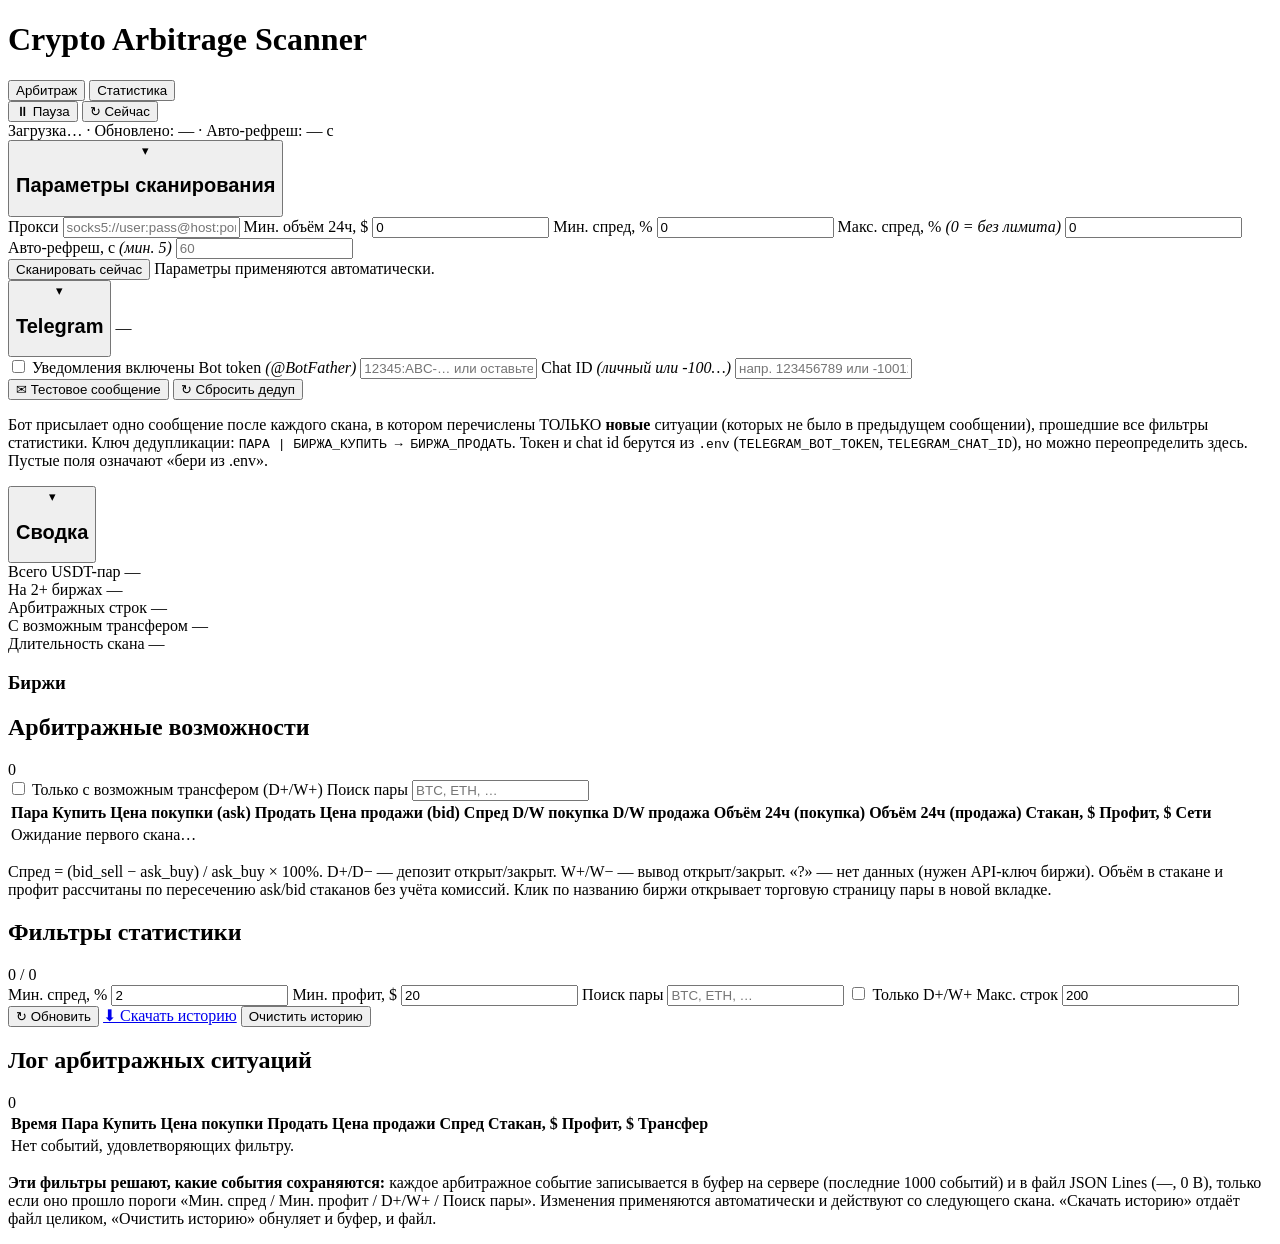
==== app/static/index.html @ bbcced0d "Revert "Telegram: route requests through proxy (TELEGRAM_PROXY / SCANNER_PROXY fallback)" This rever" ====
<!doctype html>
<html lang="ru">
  <head>
    <meta charset="utf-8" />
    <meta name="viewport" content="width=device-width, initial-scale=1" />
    <title>Crypto Arbitrage Scanner</title>
    <link rel="stylesheet" href="/static/styles.css" />
  </head>
  <body>
    <header class="topbar">
      <div class="brand">
        <span class="logo-dot"></span>
        <h1>Crypto Arbitrage Scanner</h1>
      </div>
      <nav class="tabs" role="tablist">
        <button class="tab tab--active" data-tab="arbitrage" role="tab">Арбитраж</button>
        <button class="tab" data-tab="stats" role="tab">Статистика</button>
      </nav>
      <div class="topbar-controls">
        <button id="btn-pause" class="btn-pause" type="button" title="Поставить фоновый цикл на паузу">⏸ Пауза</button>
        <button id="btn-scan-now" class="btn-secondary" type="button" title="Запустить скан сейчас с текущими параметрами">↻ Сейчас</button>
      </div>
      <div class="status">
        <span id="state-indicator" class="indicator indicator--idle"></span>
        <span id="state-label">Загрузка…</span>
        <span class="separator">·</span>
        <span>Обновлено: <span id="last-update">—</span></span>
        <span class="separator">·</span>
        <span>Авто-рефреш: <span id="refresh-interval">—</span> c</span>
      </div>
    </header>

    <main>
      <section id="view-arbitrage" class="view view--active">
        <section class="card controls-card collapsible" data-collapse-key="controls">
          <header>
            <button type="button" class="collapse-toggle" aria-expanded="true">
              <span class="collapse-arrow">▾</span>
              <h2>Параметры сканирования</h2>
            </button>
          </header>
          <div class="collapsible-body">
            <form id="controls" class="controls">
              <label>
                <span>Прокси</span>
                <input type="text" id="input-proxy" placeholder="socks5://user:pass@host:port (опционально)" />
              </label>
              <label>
                <span>Мин. объём 24ч, $</span>
                <input type="number" id="input-min-volume" min="0" step="1000" value="0" placeholder="0" />
              </label>
              <label>
                <span>Мин. спред, %</span>
                <input type="number" id="input-min-spread" min="0" step="0.1" value="0" placeholder="0" />
              </label>
              <label>
                <span>Макс. спред, % <em title="0 = без верхней границы">(0 = без лимита)</em></span>
                <input type="number" id="input-max-spread" min="0" step="0.1" value="0" placeholder="0" />
              </label>
              <label>
                <span>Авто-рефреш, c <em title="Период фонового цикла, минимум 5 c">(мин. 5)</em></span>
                <input type="number" id="input-refresh-interval" min="5" step="5" placeholder="60" />
              </label>
              <div class="actions">
                <button type="submit" id="btn-apply-params" title="Применить параметры и сразу запустить скан (параметры также применяются автоматически при изменении)">Сканировать сейчас</button>
                <span id="form-hint" class="hint">Параметры применяются автоматически.</span>
              </div>
            </form>
          </div>
        </section>

        <section class="card telegram-card collapsible" data-collapse-key="telegram">
          <header>
            <button type="button" class="collapse-toggle" aria-expanded="true">
              <span class="collapse-arrow">▾</span>
              <h2>Telegram</h2>
            </button>
            <span id="telegram-status-badge" class="badge">—</span>
          </header>
          <div class="collapsible-body">
            <div class="controls">
              <label class="checkbox">
                <input type="checkbox" id="telegram-enabled" />
                Уведомления включены
              </label>
              <label>
                <span>Bot token <em title="@BotFather → токен вида 12345:ABC-…">(@BotFather)</em></span>
                <input type="text" id="telegram-bot-token" placeholder="12345:ABC-… или оставьте пустым, чтобы использовать .env" autocomplete="off" />
              </label>
              <label>
                <span>Chat ID <em title="id чата, группы или канала (может быть отрицательным)">(личный или -100…)</em></span>
                <input type="text" id="telegram-chat-id" placeholder="напр. 123456789 или -1001234567890" autocomplete="off" />
              </label>
              <div class="actions">
                <button type="button" id="btn-telegram-test" class="btn-secondary" title="Отправить пробное сообщение">✉ Тестовое сообщение</button>
                <button type="button" id="btn-telegram-reset" class="btn-secondary" title="Сбросить память дедупликации (все следующие события будут считаться новыми)">↻ Сбросить дедуп</button>
                <span id="telegram-hint" class="hint"></span>
              </div>
            </div>
            <p class="footer-note">
              Бот присылает одно сообщение после каждого скана, в котором перечислены
              ТОЛЬКО <strong>новые</strong> ситуации (которых не было в предыдущем сообщении),
              прошедшие все фильтры статистики.
              Ключ дедупликации: <code>ПАРА | БИРЖА_КУПИТЬ → БИРЖА_ПРОДАТЬ</code>.
              Токен и chat id берутся из <code>.env</code> (<code>TELEGRAM_BOT_TOKEN</code>, <code>TELEGRAM_CHAT_ID</code>),
              но можно переопределить здесь. Пустые поля означают «бери из .env».
            </p>
          </div>
        </section>

        <section class="card summary-card collapsible" data-collapse-key="summary">
          <header>
            <button type="button" class="collapse-toggle" aria-expanded="true">
              <span class="collapse-arrow">▾</span>
              <h2>Сводка</h2>
            </button>
          </header>
          <div class="collapsible-body">
            <div class="summary">
              <div class="metric">
                <span class="label">Всего USDT-пар</span>
                <span class="value" id="metric-total">—</span>
              </div>
              <div class="metric">
                <span class="label">На 2+ биржах</span>
                <span class="value" id="metric-multi">—</span>
              </div>
              <div class="metric">
                <span class="label">Арбитражных строк</span>
                <span class="value" id="metric-rows">—</span>
              </div>
              <div class="metric">
                <span class="label">С возможным трансфером</span>
                <span class="value" id="metric-transfer">—</span>
              </div>
              <div class="metric">
                <span class="label">Длительность скана</span>
                <span class="value" id="metric-duration">—</span>
              </div>
            </div>
            <div class="exchanges">
              <h3>Биржи</h3>
              <div id="exchanges-grid" class="exchanges-grid"></div>
            </div>
          </div>
        </section>

        <section class="card arb-card">
          <header>
            <h2>Арбитражные возможности</h2>
            <span id="arb-count" class="badge">0</span>
          </header>

          <div class="filters">
            <label class="checkbox">
              <input type="checkbox" id="filter-transfer" />
              Только с возможным трансфером (D+/W+)
            </label>
            <label>
              <span>Поиск пары</span>
              <input type="text" id="filter-pair" placeholder="BTC, ETH, …" />
            </label>
          </div>

          <div class="table-wrap">
            <table class="arb">
              <thead>
                <tr>
                  <th data-sort="pair">Пара</th>
                  <th data-sort="buy_exchange">Купить</th>
                  <th class="num" data-sort="buy_price">Цена покупки (ask)</th>
                  <th data-sort="sell_exchange">Продать</th>
                  <th class="num" data-sort="sell_price">Цена продажи (bid)</th>
                  <th class="num" data-sort="spread">Спред</th>
                  <th>D/W покупка</th>
                  <th>D/W продажа</th>
                  <th class="num" data-sort="buy_volume">Объём 24ч (покупка)</th>
                  <th class="num" data-sort="sell_volume">Объём 24ч (продажа)</th>
                  <th class="num" data-sort="ob_volume">Стакан, $</th>
                  <th class="num" data-sort="ob_profit">Профит, $</th>
                  <th>Сети</th>
                </tr>
              </thead>
              <tbody id="arb-body">
                <tr>
                  <td colspan="13" class="empty">Ожидание первого скана…</td>
                </tr>
              </tbody>
            </table>
          </div>

          <p class="footer-note">
            Спред = (bid_sell − ask_buy) / ask_buy × 100%. D+/D− — депозит открыт/закрыт.
            W+/W− — вывод открыт/закрыт. «?» — нет данных (нужен API-ключ биржи).
            Объём в стакане и профит рассчитаны по пересечению ask/bid стаканов без учёта комиссий.
            Клик по названию биржи открывает торговую страницу пары в новой вкладке.
          </p>
        </section>
      </section>

      <section id="view-stats" class="view">
        <section class="card stats-controls">
          <header>
            <h2>Фильтры статистики</h2>
            <span class="badge" id="stats-history-size">0 / 0</span>
          </header>
          <div class="stats-form">
            <label>
              <span>Мин. спред, %</span>
              <input type="number" id="stats-min-spread" min="0" step="0.1" value="2" />
            </label>
            <label>
              <span>Мин. профит, $</span>
              <input type="number" id="stats-min-profit" min="0" step="1" value="20" />
            </label>
            <label>
              <span>Поиск пары</span>
              <input type="text" id="stats-pair" placeholder="BTC, ETH, …" />
            </label>
            <label class="checkbox">
              <input type="checkbox" id="stats-transfer" />
              Только D+/W+
            </label>
            <label>
              <span>Макс. строк</span>
              <input type="number" id="stats-limit" min="10" step="10" value="200" />
            </label>
            <div class="stats-actions">
              <button type="button" id="btn-stats-refresh" class="btn-secondary">↻ Обновить</button>
              <a id="btn-stats-download" class="btn-secondary" href="/api/history/download" download="scanner_history.jsonl" title="Скачать полный JSONL-файл истории">⬇ Скачать историю</a>
              <button type="button" id="btn-stats-clear" class="btn-danger">Очистить историю</button>
              <span class="hint" id="stats-hint"></span>
            </div>
          </div>
        </section>

        <section class="card stats-card">
          <header>
            <h2>Лог арбитражных ситуаций</h2>
            <span id="stats-count" class="badge">0</span>
          </header>
          <div class="table-wrap">
            <table class="arb stats-table">
              <thead>
                <tr>
                  <th data-sort="timestamp">Время</th>
                  <th data-sort="pair">Пара</th>
                  <th data-sort="buy_exchange">Купить</th>
                  <th class="num" data-sort="buy_price">Цена покупки</th>
                  <th data-sort="sell_exchange">Продать</th>
                  <th class="num" data-sort="sell_price">Цена продажи</th>
                  <th class="num" data-sort="spread">Спред</th>
                  <th class="num" data-sort="ob_volume">Стакан, $</th>
                  <th class="num" data-sort="ob_profit">Профит, $</th>
                  <th>Трансфер</th>
                </tr>
              </thead>
              <tbody id="stats-body">
                <tr>
                  <td colspan="10" class="empty">Нет событий, удовлетворяющих фильтру.</td>
                </tr>
              </tbody>
            </table>
          </div>
          <p class="footer-note">
            <strong>Эти фильтры решают, какие события сохраняются:</strong>
            каждое арбитражное событие записывается в буфер на сервере
            (последние <span id="stats-buffer-info">1000</span> событий)
            и в файл JSON Lines (<span id="stats-history-file">—</span>,
            <span id="stats-history-file-size">0 B</span>),
            только если оно прошло пороги «Мин. спред / Мин. профит / D+/W+ / Поиск пары».
            Изменения применяются автоматически и действуют со следующего скана.
            «Скачать историю» отдаёт файл целиком, «Очистить историю» обнуляет и буфер, и файл.
          </p>
        </section>
      </section>
    </main>

    <script src="/static/app.js"></script>
  </body>
</html>
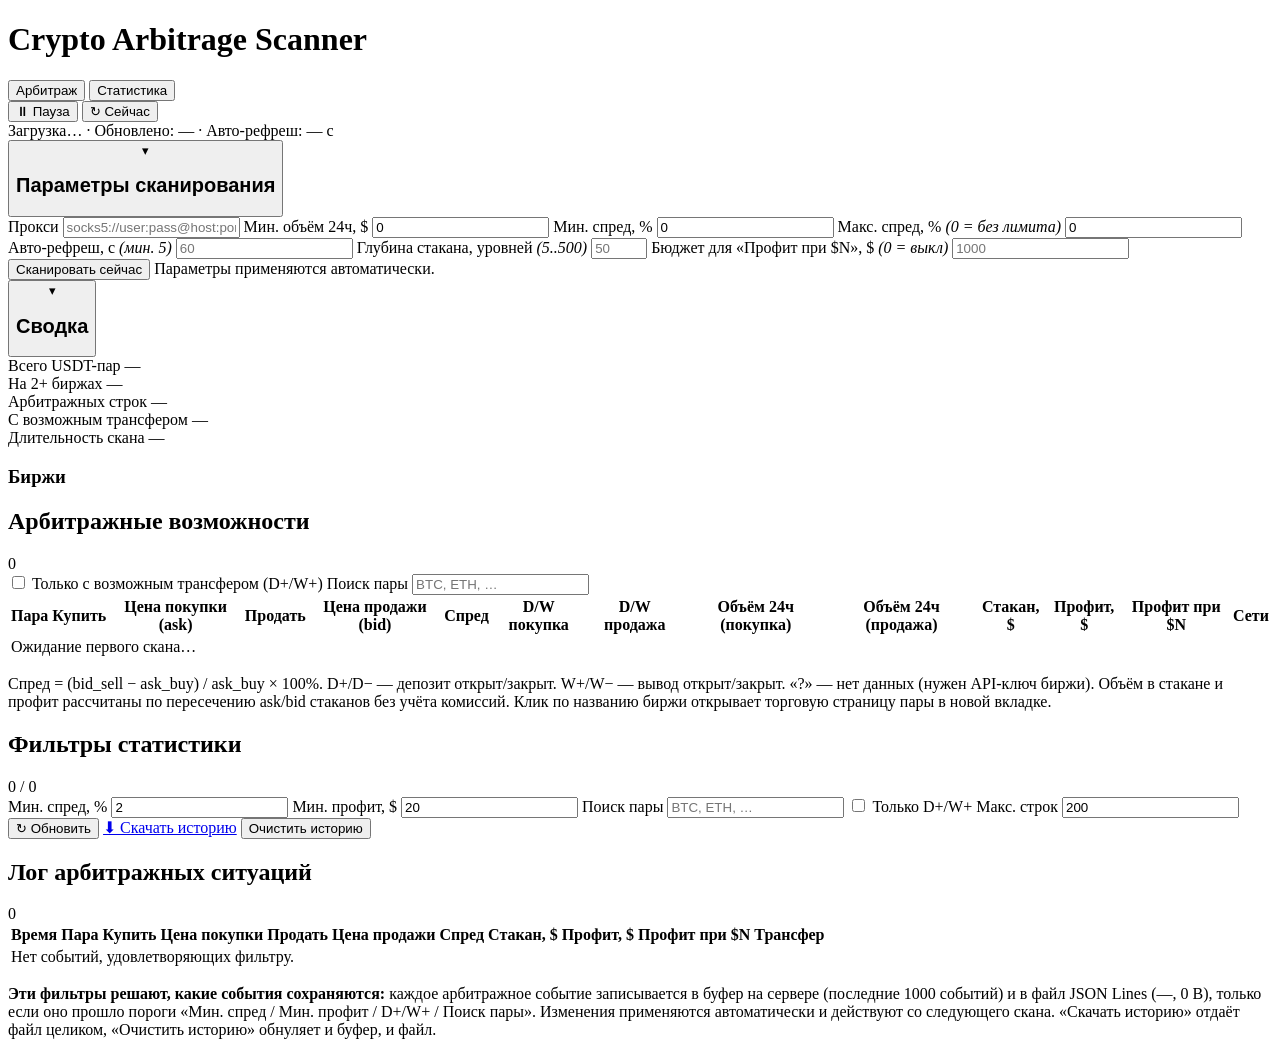
==== commit 411000b4: "Orderbook: configurable depth + 'Profit at $N' column Two related additions:  1. Orderbook depth is " ====
--- a/app/static/index.html
+++ b/app/static/index.html
@@ -61,50 +61,19 @@
                 <span>Авто-рефреш, c <em title="Период фонового цикла, минимум 5 c">(мин. 5)</em></span>
                 <input type="number" id="input-refresh-interval" min="5" step="5" placeholder="60" />
               </label>
+              <label>
+                <span>Глубина стакана, уровней <em title="Сколько уровней стакана запрашивать у бирж (5..500). Чем больше — тем точнее «Стакан, $» и «Профит, $».">(5..500)</em></span>
+                <input type="number" id="input-orderbook-limit" min="5" max="500" step="10" placeholder="50" />
+              </label>
+              <label>
+                <span>Бюджет для «Профит при $N», $ <em title="USDT, которые бот «потратит» на покупке по стакану — этим бюджетом считается отдельная колонка «Профит при $N». 0 — выключить колонку.">(0 = выкл)</em></span>
+                <input type="number" id="input-orderbook-budget" min="0" step="100" placeholder="1000" />
+              </label>
               <div class="actions">
                 <button type="submit" id="btn-apply-params" title="Применить параметры и сразу запустить скан (параметры также применяются автоматически при изменении)">Сканировать сейчас</button>
                 <span id="form-hint" class="hint">Параметры применяются автоматически.</span>
               </div>
             </form>
-          </div>
-        </section>
-
-        <section class="card telegram-card collapsible" data-collapse-key="telegram">
-          <header>
-            <button type="button" class="collapse-toggle" aria-expanded="true">
-              <span class="collapse-arrow">▾</span>
-              <h2>Telegram</h2>
-            </button>
-            <span id="telegram-status-badge" class="badge">—</span>
-          </header>
-          <div class="collapsible-body">
-            <div class="controls">
-              <label class="checkbox">
-                <input type="checkbox" id="telegram-enabled" />
-                Уведомления включены
-              </label>
-              <label>
-                <span>Bot token <em title="@BotFather → токен вида 12345:ABC-…">(@BotFather)</em></span>
-                <input type="text" id="telegram-bot-token" placeholder="12345:ABC-… или оставьте пустым, чтобы использовать .env" autocomplete="off" />
-              </label>
-              <label>
-                <span>Chat ID <em title="id чата, группы или канала (может быть отрицательным)">(личный или -100…)</em></span>
-                <input type="text" id="telegram-chat-id" placeholder="напр. 123456789 или -1001234567890" autocomplete="off" />
-              </label>
-              <div class="actions">
-                <button type="button" id="btn-telegram-test" class="btn-secondary" title="Отправить пробное сообщение">✉ Тестовое сообщение</button>
-                <button type="button" id="btn-telegram-reset" class="btn-secondary" title="Сбросить память дедупликации (все следующие события будут считаться новыми)">↻ Сбросить дедуп</button>
-                <span id="telegram-hint" class="hint"></span>
-              </div>
-            </div>
-            <p class="footer-note">
-              Бот присылает одно сообщение после каждого скана, в котором перечислены
-              ТОЛЬКО <strong>новые</strong> ситуации (которых не было в предыдущем сообщении),
-              прошедшие все фильтры статистики.
-              Ключ дедупликации: <code>ПАРА | БИРЖА_КУПИТЬ → БИРЖА_ПРОДАТЬ</code>.
-              Токен и chat id берутся из <code>.env</code> (<code>TELEGRAM_BOT_TOKEN</code>, <code>TELEGRAM_CHAT_ID</code>),
-              но можно переопределить здесь. Пустые поля означают «бери из .env».
-            </p>
           </div>
         </section>
 
@@ -178,6 +147,7 @@
                   <th class="num" data-sort="sell_volume">Объём 24ч (продажа)</th>
                   <th class="num" data-sort="ob_volume">Стакан, $</th>
                   <th class="num" data-sort="ob_profit">Профит, $</th>
+                  <th class="num" data-sort="ob_profit_budget" id="th-arb-profit-budget">Профит при $N</th>
                   <th>Сети</th>
                 </tr>
               </thead>
@@ -252,6 +222,7 @@
                   <th class="num" data-sort="spread">Спред</th>
                   <th class="num" data-sort="ob_volume">Стакан, $</th>
                   <th class="num" data-sort="ob_profit">Профит, $</th>
+                  <th class="num" data-sort="ob_profit_budget" id="th-stats-profit-budget">Профит при $N</th>
                   <th>Трансфер</th>
                 </tr>
               </thead>
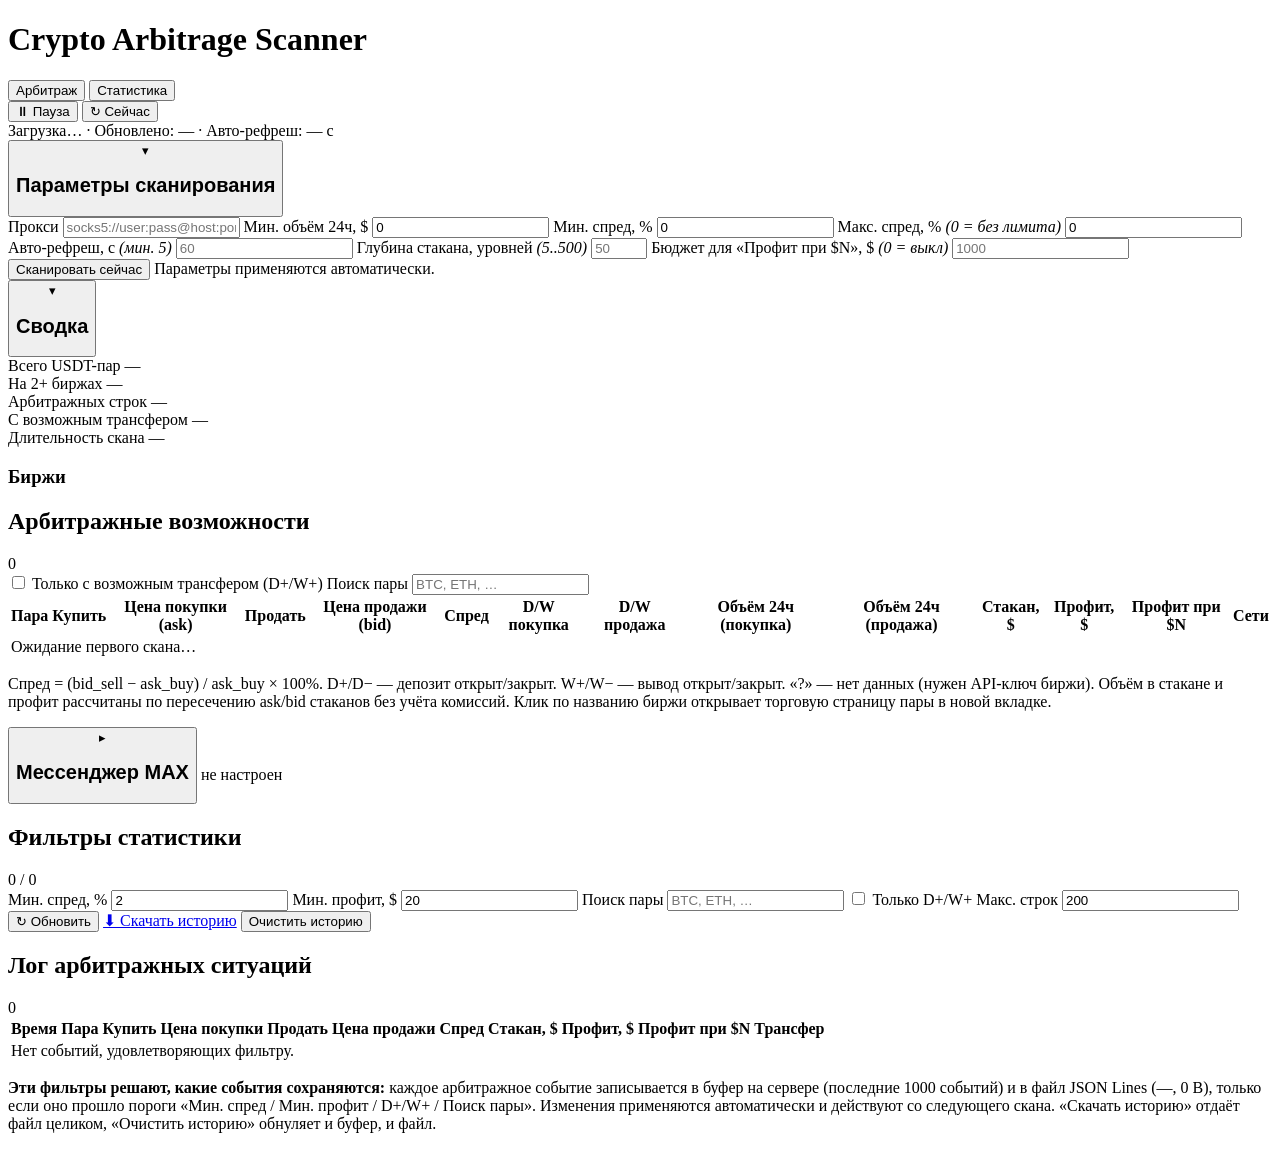
==== commit b85ba497: "MAX messenger: notifications for new arbitrage situations Mirror of the (now-reverted) Telegram noti" ====
--- a/app/static/index.html
+++ b/app/static/index.html
@@ -166,6 +166,53 @@
             Клик по названию биржи открывает торговую страницу пары в новой вкладке.
           </p>
         </section>
+
+        <section class="card max-card collapsible" data-collapse-key="max">
+          <header>
+            <button type="button" class="collapse-toggle" aria-expanded="false">
+              <span class="collapse-arrow">▸</span>
+              <h2>Мессенджер MAX</h2>
+            </button>
+            <span id="max-status" class="badge">не настроен</span>
+          </header>
+          <div class="collapsible-body" style="display:none">
+            <div class="stats-form">
+              <label class="checkbox">
+                <input type="checkbox" id="max-enabled" />
+                Уведомления включены
+              </label>
+              <label>
+                <span>Bot Token <em title="Получи в @MasterBot → Чат-боты → Интеграция → Получить токен">(@MasterBot)</em></span>
+                <input type="password" id="max-bot-token" placeholder="••••••••" autocomplete="off" />
+              </label>
+              <label>
+                <span>Тип получателя</span>
+                <select id="max-recipient-kind">
+                  <option value="chat">Чат</option>
+                  <option value="user">Пользователь</option>
+                </select>
+              </label>
+              <label>
+                <span>ID получателя <em title="Числовой chat_id (или user_id, если выбран тип «Пользователь»)">(числовой)</em></span>
+                <input type="text" id="max-chat-id" placeholder="123456789" />
+              </label>
+              <label>
+                <span>Прокси (опционально) <em title="Если пусто — будет использован SCANNER_PROXY">(SOCKS/HTTP)</em></span>
+                <input type="text" id="max-proxy" placeholder="socks5://user:pass@host:1080" />
+              </label>
+              <div class="stats-actions">
+                <button type="button" id="btn-max-test" class="btn-secondary">✉ Тестовое сообщение</button>
+                <button type="button" id="btn-max-reset-dedup" class="btn-secondary" title="Очистить память дедупликации — все накопленные ситуации снова пойдут как новые">↻ Сбросить дедуп</button>
+                <span class="hint" id="max-hint">Дедуп по «пара | купить→продать», до 5000 ключей.</span>
+              </div>
+              <p class="footer-note">
+                После каждого скана MAX получает одно сообщение со списком ситуаций, прошедших фильтр на вкладке «Статистика», но только тех, что не было в предыдущей отправке.
+                Длинные списки разбиваются на несколько сообщений (≤ 4000 символов).
+                <span id="max-counters"></span>
+              </p>
+            </div>
+          </div>
+        </section>
       </section>
 
       <section id="view-stats" class="view">
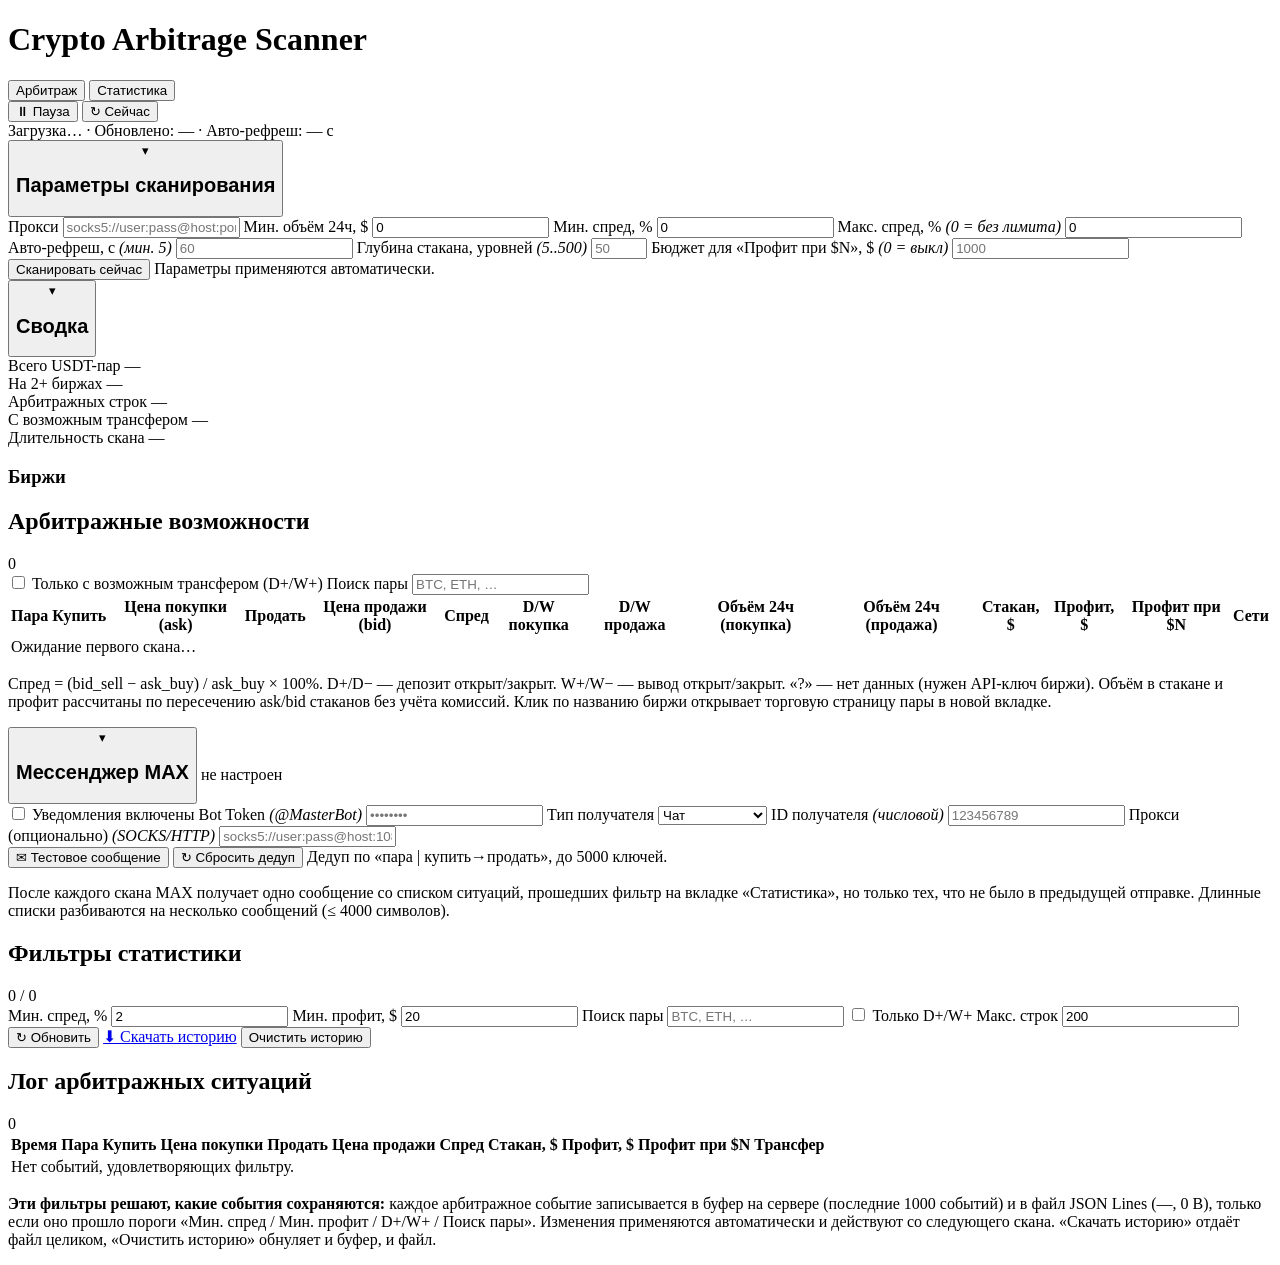
==== commit 097e7064: "MAX UI: show the messenger card expanded by default The block was rendered inside view-arbitrage, bu" ====
--- a/app/static/index.html
+++ b/app/static/index.html
@@ -169,13 +169,13 @@
 
         <section class="card max-card collapsible" data-collapse-key="max">
           <header>
-            <button type="button" class="collapse-toggle" aria-expanded="false">
-              <span class="collapse-arrow">▸</span>
+            <button type="button" class="collapse-toggle" aria-expanded="true">
+              <span class="collapse-arrow">▾</span>
               <h2>Мессенджер MAX</h2>
             </button>
             <span id="max-status" class="badge">не настроен</span>
           </header>
-          <div class="collapsible-body" style="display:none">
+          <div class="collapsible-body">
             <div class="stats-form">
               <label class="checkbox">
                 <input type="checkbox" id="max-enabled" />
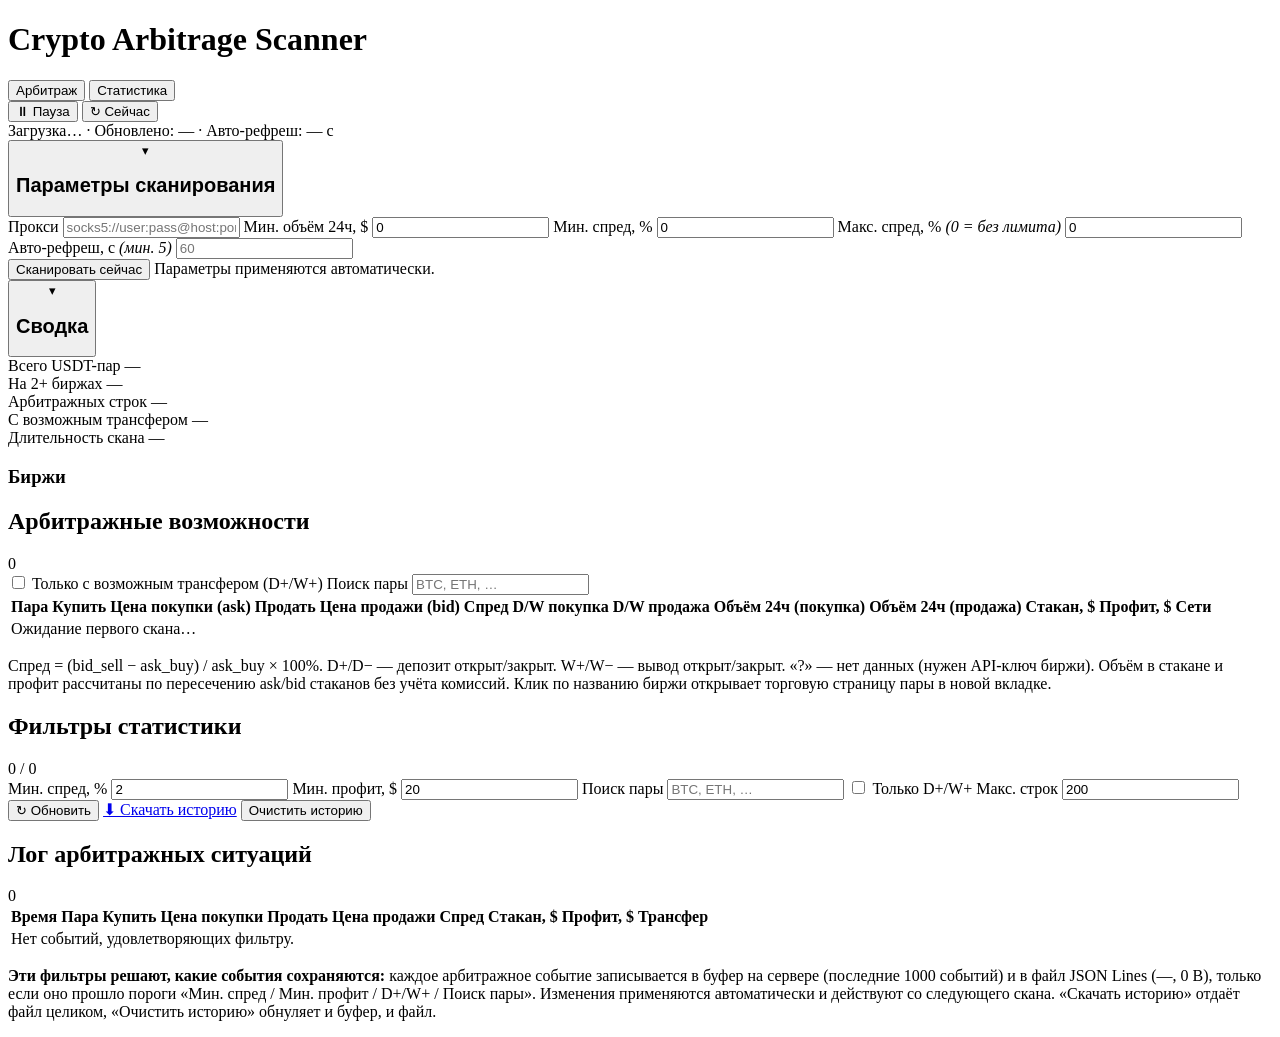
==== commit a6529a34: "Roll back to 8494c9e: drop Telegram, orderbook depth, MAX Per user request, undo everything since 84" ====
--- a/app/static/index.html
+++ b/app/static/index.html
@@ -61,14 +61,6 @@
                 <span>Авто-рефреш, c <em title="Период фонового цикла, минимум 5 c">(мин. 5)</em></span>
                 <input type="number" id="input-refresh-interval" min="5" step="5" placeholder="60" />
               </label>
-              <label>
-                <span>Глубина стакана, уровней <em title="Сколько уровней стакана запрашивать у бирж (5..500). Чем больше — тем точнее «Стакан, $» и «Профит, $».">(5..500)</em></span>
-                <input type="number" id="input-orderbook-limit" min="5" max="500" step="10" placeholder="50" />
-              </label>
-              <label>
-                <span>Бюджет для «Профит при $N», $ <em title="USDT, которые бот «потратит» на покупке по стакану — этим бюджетом считается отдельная колонка «Профит при $N». 0 — выключить колонку.">(0 = выкл)</em></span>
-                <input type="number" id="input-orderbook-budget" min="0" step="100" placeholder="1000" />
-              </label>
               <div class="actions">
                 <button type="submit" id="btn-apply-params" title="Применить параметры и сразу запустить скан (параметры также применяются автоматически при изменении)">Сканировать сейчас</button>
                 <span id="form-hint" class="hint">Параметры применяются автоматически.</span>
@@ -147,7 +139,6 @@
                   <th class="num" data-sort="sell_volume">Объём 24ч (продажа)</th>
                   <th class="num" data-sort="ob_volume">Стакан, $</th>
                   <th class="num" data-sort="ob_profit">Профит, $</th>
-                  <th class="num" data-sort="ob_profit_budget" id="th-arb-profit-budget">Профит при $N</th>
                   <th>Сети</th>
                 </tr>
               </thead>
@@ -165,53 +156,6 @@
             Объём в стакане и профит рассчитаны по пересечению ask/bid стаканов без учёта комиссий.
             Клик по названию биржи открывает торговую страницу пары в новой вкладке.
           </p>
-        </section>
-
-        <section class="card max-card collapsible" data-collapse-key="max">
-          <header>
-            <button type="button" class="collapse-toggle" aria-expanded="true">
-              <span class="collapse-arrow">▾</span>
-              <h2>Мессенджер MAX</h2>
-            </button>
-            <span id="max-status" class="badge">не настроен</span>
-          </header>
-          <div class="collapsible-body">
-            <div class="stats-form">
-              <label class="checkbox">
-                <input type="checkbox" id="max-enabled" />
-                Уведомления включены
-              </label>
-              <label>
-                <span>Bot Token <em title="Получи в @MasterBot → Чат-боты → Интеграция → Получить токен">(@MasterBot)</em></span>
-                <input type="password" id="max-bot-token" placeholder="••••••••" autocomplete="off" />
-              </label>
-              <label>
-                <span>Тип получателя</span>
-                <select id="max-recipient-kind">
-                  <option value="chat">Чат</option>
-                  <option value="user">Пользователь</option>
-                </select>
-              </label>
-              <label>
-                <span>ID получателя <em title="Числовой chat_id (или user_id, если выбран тип «Пользователь»)">(числовой)</em></span>
-                <input type="text" id="max-chat-id" placeholder="123456789" />
-              </label>
-              <label>
-                <span>Прокси (опционально) <em title="Если пусто — будет использован SCANNER_PROXY">(SOCKS/HTTP)</em></span>
-                <input type="text" id="max-proxy" placeholder="socks5://user:pass@host:1080" />
-              </label>
-              <div class="stats-actions">
-                <button type="button" id="btn-max-test" class="btn-secondary">✉ Тестовое сообщение</button>
-                <button type="button" id="btn-max-reset-dedup" class="btn-secondary" title="Очистить память дедупликации — все накопленные ситуации снова пойдут как новые">↻ Сбросить дедуп</button>
-                <span class="hint" id="max-hint">Дедуп по «пара | купить→продать», до 5000 ключей.</span>
-              </div>
-              <p class="footer-note">
-                После каждого скана MAX получает одно сообщение со списком ситуаций, прошедших фильтр на вкладке «Статистика», но только тех, что не было в предыдущей отправке.
-                Длинные списки разбиваются на несколько сообщений (≤ 4000 символов).
-                <span id="max-counters"></span>
-              </p>
-            </div>
-          </div>
         </section>
       </section>
 
@@ -269,7 +213,6 @@
                   <th class="num" data-sort="spread">Спред</th>
                   <th class="num" data-sort="ob_volume">Стакан, $</th>
                   <th class="num" data-sort="ob_profit">Профит, $</th>
-                  <th class="num" data-sort="ob_profit_budget" id="th-stats-profit-budget">Профит при $N</th>
                   <th>Трансфер</th>
                 </tr>
               </thead>
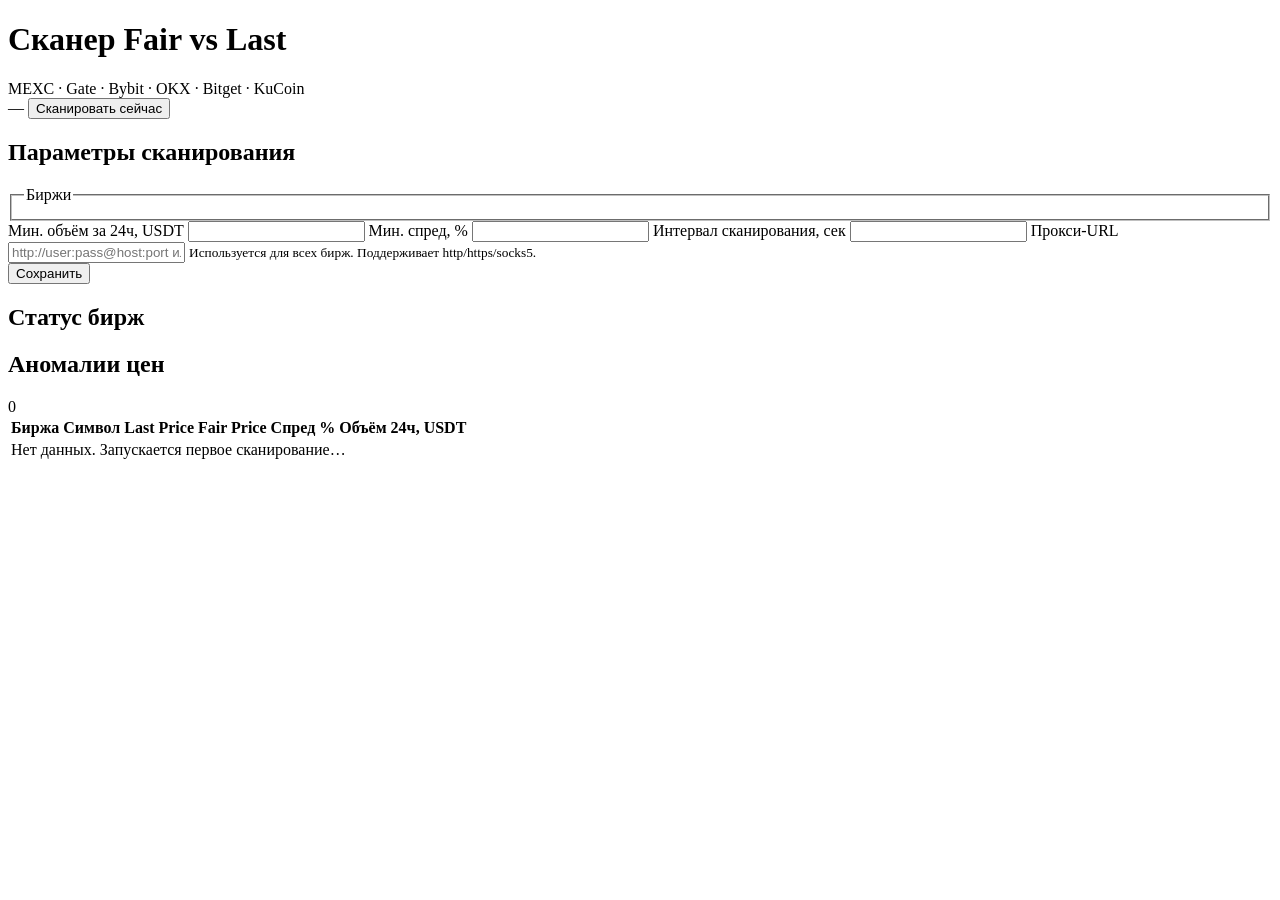
==== commit 59afbe48: "Add FastAPI scanner comparing Fair and Last prices across 6 exchanges Co-authored-by: evgetos <22287" ====
--- a/app/static/index.html
+++ b/app/static/index.html
@@ -1,242 +1,93 @@
 <!doctype html>
 <html lang="ru">
-  <head>
-    <meta charset="utf-8" />
-    <meta name="viewport" content="width=device-width, initial-scale=1" />
-    <title>Crypto Arbitrage Scanner</title>
-    <link rel="stylesheet" href="/static/styles.css" />
-  </head>
-  <body>
-    <header class="topbar">
-      <div class="brand">
-        <span class="logo-dot"></span>
-        <h1>Crypto Arbitrage Scanner</h1>
+<head>
+  <meta charset="utf-8" />
+  <meta name="viewport" content="width=device-width, initial-scale=1" />
+  <title>Сканер расхождения Fair / Last цены</title>
+  <link rel="stylesheet" href="/static/styles.css" />
+</head>
+<body>
+  <header>
+    <div class="title">
+      <h1>Сканер Fair vs Last</h1>
+      <span class="subtitle">MEXC · Gate · Bybit · OKX · Bitget · KuCoin</span>
+    </div>
+    <div class="header-actions">
+      <span id="last-scan" class="last-scan">—</span>
+      <button id="run-now" type="button">Сканировать сейчас</button>
+    </div>
+  </header>
+
+  <main>
+    <section class="panel settings-panel">
+      <h2>Параметры сканирования</h2>
+      <form id="settings-form">
+        <fieldset>
+          <legend>Биржи</legend>
+          <div id="exchange-checkboxes" class="exchange-list"></div>
+        </fieldset>
+
+        <label>
+          Мин. объём за 24ч, USDT
+          <input type="number" name="min_volume_usdt" min="0" step="100000" required />
+        </label>
+
+        <label>
+          Мин. спред, %
+          <input type="number" name="min_spread_pct" min="0" step="0.1" required />
+        </label>
+
+        <label>
+          Интервал сканирования, сек
+          <input type="number" name="scan_interval_sec" min="5" step="5" required />
+        </label>
+
+        <label>
+          Прокси-URL
+          <input
+            type="text"
+            name="proxy_url"
+            placeholder="http://user:pass@host:port или socks5://host:port"
+            autocomplete="off"
+          />
+          <small>Используется для всех бирж. Поддерживает http/https/socks5.</small>
+        </label>
+
+        <div class="form-actions">
+          <button type="submit">Сохранить</button>
+          <span id="settings-status" class="status-text"></span>
+        </div>
+      </form>
+    </section>
+
+    <section class="panel results-panel">
+      <h2>Статус бирж</h2>
+      <div id="exchange-status" class="exchange-status"></div>
+
+      <div class="results-header">
+        <h2>Аномалии цен</h2>
+        <span id="result-count" class="result-count">0</span>
       </div>
-      <nav class="tabs" role="tablist">
-        <button class="tab tab--active" data-tab="arbitrage" role="tab">Арбитраж</button>
-        <button class="tab" data-tab="stats" role="tab">Статистика</button>
-      </nav>
-      <div class="topbar-controls">
-        <button id="btn-pause" class="btn-pause" type="button" title="Поставить фоновый цикл на паузу">⏸ Пауза</button>
-        <button id="btn-scan-now" class="btn-secondary" type="button" title="Запустить скан сейчас с текущими параметрами">↻ Сейчас</button>
+      <div class="table-wrap">
+        <table id="results-table">
+          <thead>
+            <tr>
+              <th>Биржа</th>
+              <th>Символ</th>
+              <th class="num">Last Price</th>
+              <th class="num">Fair Price</th>
+              <th class="num">Спред %</th>
+              <th class="num">Объём 24ч, USDT</th>
+            </tr>
+          </thead>
+          <tbody id="results-body">
+            <tr class="empty"><td colspan="6">Нет данных. Запускается первое сканирование…</td></tr>
+          </tbody>
+        </table>
       </div>
-      <div class="status">
-        <span id="state-indicator" class="indicator indicator--idle"></span>
-        <span id="state-label">Загрузка…</span>
-        <span class="separator">·</span>
-        <span>Обновлено: <span id="last-update">—</span></span>
-        <span class="separator">·</span>
-        <span>Авто-рефреш: <span id="refresh-interval">—</span> c</span>
-      </div>
-    </header>
+    </section>
+  </main>
 
-    <main>
-      <section id="view-arbitrage" class="view view--active">
-        <section class="card controls-card collapsible" data-collapse-key="controls">
-          <header>
-            <button type="button" class="collapse-toggle" aria-expanded="true">
-              <span class="collapse-arrow">▾</span>
-              <h2>Параметры сканирования</h2>
-            </button>
-          </header>
-          <div class="collapsible-body">
-            <form id="controls" class="controls">
-              <label>
-                <span>Прокси</span>
-                <input type="text" id="input-proxy" placeholder="socks5://user:pass@host:port (опционально)" />
-              </label>
-              <label>
-                <span>Мин. объём 24ч, $</span>
-                <input type="number" id="input-min-volume" min="0" step="1000" value="0" placeholder="0" />
-              </label>
-              <label>
-                <span>Мин. спред, %</span>
-                <input type="number" id="input-min-spread" min="0" step="0.1" value="0" placeholder="0" />
-              </label>
-              <label>
-                <span>Макс. спред, % <em title="0 = без верхней границы">(0 = без лимита)</em></span>
-                <input type="number" id="input-max-spread" min="0" step="0.1" value="0" placeholder="0" />
-              </label>
-              <label>
-                <span>Авто-рефреш, c <em title="Период фонового цикла, минимум 5 c">(мин. 5)</em></span>
-                <input type="number" id="input-refresh-interval" min="5" step="5" placeholder="60" />
-              </label>
-              <div class="actions">
-                <button type="submit" id="btn-apply-params" title="Применить параметры и сразу запустить скан (параметры также применяются автоматически при изменении)">Сканировать сейчас</button>
-                <span id="form-hint" class="hint">Параметры применяются автоматически.</span>
-              </div>
-            </form>
-          </div>
-        </section>
-
-        <section class="card summary-card collapsible" data-collapse-key="summary">
-          <header>
-            <button type="button" class="collapse-toggle" aria-expanded="true">
-              <span class="collapse-arrow">▾</span>
-              <h2>Сводка</h2>
-            </button>
-          </header>
-          <div class="collapsible-body">
-            <div class="summary">
-              <div class="metric">
-                <span class="label">Всего USDT-пар</span>
-                <span class="value" id="metric-total">—</span>
-              </div>
-              <div class="metric">
-                <span class="label">На 2+ биржах</span>
-                <span class="value" id="metric-multi">—</span>
-              </div>
-              <div class="metric">
-                <span class="label">Арбитражных строк</span>
-                <span class="value" id="metric-rows">—</span>
-              </div>
-              <div class="metric">
-                <span class="label">С возможным трансфером</span>
-                <span class="value" id="metric-transfer">—</span>
-              </div>
-              <div class="metric">
-                <span class="label">Длительность скана</span>
-                <span class="value" id="metric-duration">—</span>
-              </div>
-            </div>
-            <div class="exchanges">
-              <h3>Биржи</h3>
-              <div id="exchanges-grid" class="exchanges-grid"></div>
-            </div>
-          </div>
-        </section>
-
-        <section class="card arb-card">
-          <header>
-            <h2>Арбитражные возможности</h2>
-            <span id="arb-count" class="badge">0</span>
-          </header>
-
-          <div class="filters">
-            <label class="checkbox">
-              <input type="checkbox" id="filter-transfer" />
-              Только с возможным трансфером (D+/W+)
-            </label>
-            <label>
-              <span>Поиск пары</span>
-              <input type="text" id="filter-pair" placeholder="BTC, ETH, …" />
-            </label>
-          </div>
-
-          <div class="table-wrap">
-            <table class="arb">
-              <thead>
-                <tr>
-                  <th data-sort="pair">Пара</th>
-                  <th data-sort="buy_exchange">Купить</th>
-                  <th class="num" data-sort="buy_price">Цена покупки (ask)</th>
-                  <th data-sort="sell_exchange">Продать</th>
-                  <th class="num" data-sort="sell_price">Цена продажи (bid)</th>
-                  <th class="num" data-sort="spread">Спред</th>
-                  <th>D/W покупка</th>
-                  <th>D/W продажа</th>
-                  <th class="num" data-sort="buy_volume">Объём 24ч (покупка)</th>
-                  <th class="num" data-sort="sell_volume">Объём 24ч (продажа)</th>
-                  <th class="num" data-sort="ob_volume">Стакан, $</th>
-                  <th class="num" data-sort="ob_profit">Профит, $</th>
-                  <th>Сети</th>
-                </tr>
-              </thead>
-              <tbody id="arb-body">
-                <tr>
-                  <td colspan="13" class="empty">Ожидание первого скана…</td>
-                </tr>
-              </tbody>
-            </table>
-          </div>
-
-          <p class="footer-note">
-            Спред = (bid_sell − ask_buy) / ask_buy × 100%. D+/D− — депозит открыт/закрыт.
-            W+/W− — вывод открыт/закрыт. «?» — нет данных (нужен API-ключ биржи).
-            Объём в стакане и профит рассчитаны по пересечению ask/bid стаканов без учёта комиссий.
-            Клик по названию биржи открывает торговую страницу пары в новой вкладке.
-          </p>
-        </section>
-      </section>
-
-      <section id="view-stats" class="view">
-        <section class="card stats-controls">
-          <header>
-            <h2>Фильтры статистики</h2>
-            <span class="badge" id="stats-history-size">0 / 0</span>
-          </header>
-          <div class="stats-form">
-            <label>
-              <span>Мин. спред, %</span>
-              <input type="number" id="stats-min-spread" min="0" step="0.1" value="2" />
-            </label>
-            <label>
-              <span>Мин. профит, $</span>
-              <input type="number" id="stats-min-profit" min="0" step="1" value="20" />
-            </label>
-            <label>
-              <span>Поиск пары</span>
-              <input type="text" id="stats-pair" placeholder="BTC, ETH, …" />
-            </label>
-            <label class="checkbox">
-              <input type="checkbox" id="stats-transfer" />
-              Только D+/W+
-            </label>
-            <label>
-              <span>Макс. строк</span>
-              <input type="number" id="stats-limit" min="10" step="10" value="200" />
-            </label>
-            <div class="stats-actions">
-              <button type="button" id="btn-stats-refresh" class="btn-secondary">↻ Обновить</button>
-              <a id="btn-stats-download" class="btn-secondary" href="/api/history/download" download="scanner_history.jsonl" title="Скачать полный JSONL-файл истории">⬇ Скачать историю</a>
-              <button type="button" id="btn-stats-clear" class="btn-danger">Очистить историю</button>
-              <span class="hint" id="stats-hint"></span>
-            </div>
-          </div>
-        </section>
-
-        <section class="card stats-card">
-          <header>
-            <h2>Лог арбитражных ситуаций</h2>
-            <span id="stats-count" class="badge">0</span>
-          </header>
-          <div class="table-wrap">
-            <table class="arb stats-table">
-              <thead>
-                <tr>
-                  <th data-sort="timestamp">Время</th>
-                  <th data-sort="pair">Пара</th>
-                  <th data-sort="buy_exchange">Купить</th>
-                  <th class="num" data-sort="buy_price">Цена покупки</th>
-                  <th data-sort="sell_exchange">Продать</th>
-                  <th class="num" data-sort="sell_price">Цена продажи</th>
-                  <th class="num" data-sort="spread">Спред</th>
-                  <th class="num" data-sort="ob_volume">Стакан, $</th>
-                  <th class="num" data-sort="ob_profit">Профит, $</th>
-                  <th>Трансфер</th>
-                </tr>
-              </thead>
-              <tbody id="stats-body">
-                <tr>
-                  <td colspan="10" class="empty">Нет событий, удовлетворяющих фильтру.</td>
-                </tr>
-              </tbody>
-            </table>
-          </div>
-          <p class="footer-note">
-            <strong>Эти фильтры решают, какие события сохраняются:</strong>
-            каждое арбитражное событие записывается в буфер на сервере
-            (последние <span id="stats-buffer-info">1000</span> событий)
-            и в файл JSON Lines (<span id="stats-history-file">—</span>,
-            <span id="stats-history-file-size">0 B</span>),
-            только если оно прошло пороги «Мин. спред / Мин. профит / D+/W+ / Поиск пары».
-            Изменения применяются автоматически и действуют со следующего скана.
-            «Скачать историю» отдаёт файл целиком, «Очистить историю» обнуляет и буфер, и файл.
-          </p>
-        </section>
-      </section>
-    </main>
-
-    <script src="/static/app.js"></script>
-  </body>
+  <script src="/static/app.js"></script>
+</body>
 </html>
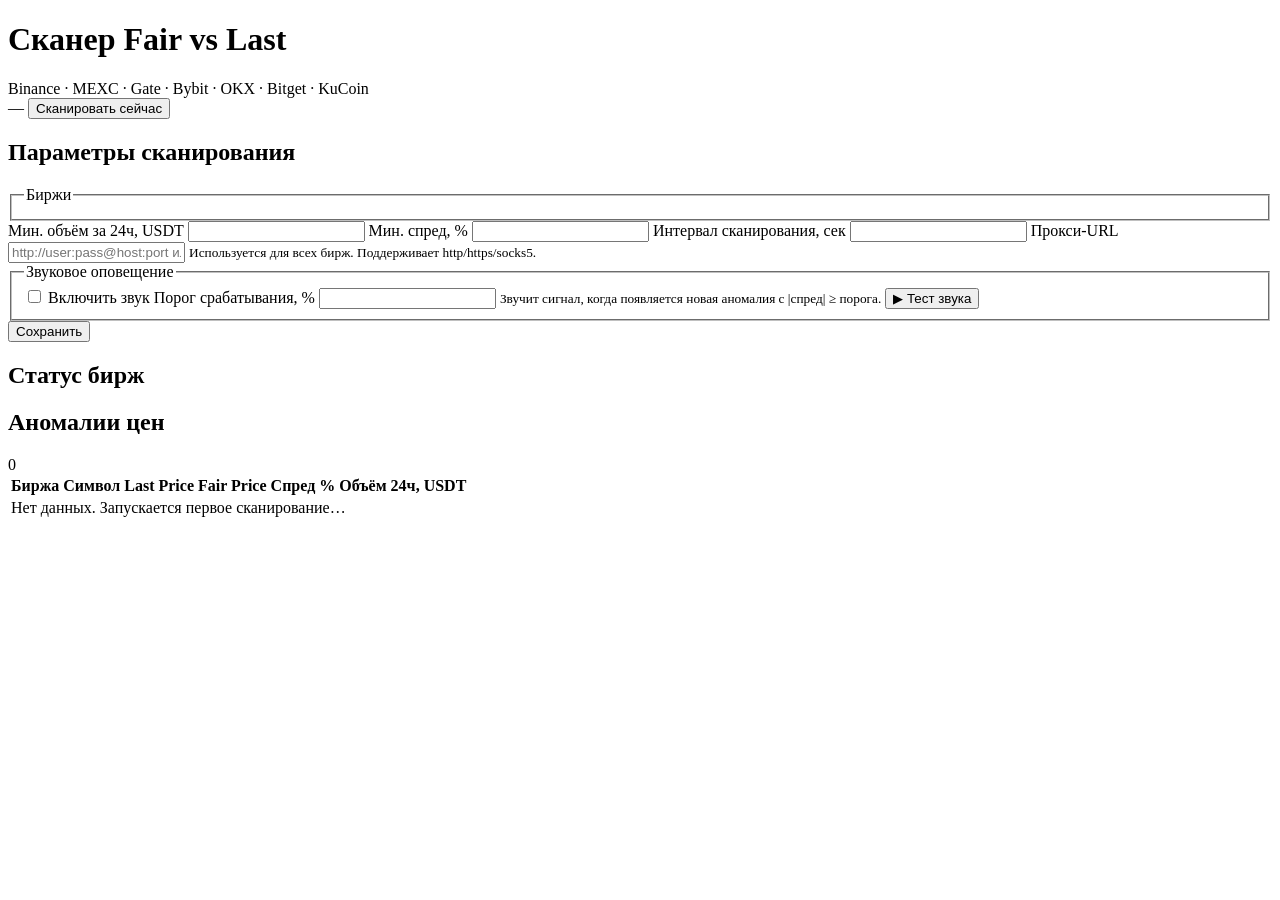
==== commit 8ec3851c: "feat: add Binance exchange, sound alerts, 1Hz scan loop - Binance USDT-perpetual client (fapi /ticke" ====
--- a/app/static/index.html
+++ b/app/static/index.html
@@ -10,7 +10,7 @@
   <header>
     <div class="title">
       <h1>Сканер Fair vs Last</h1>
-      <span class="subtitle">MEXC · Gate · Bybit · OKX · Bitget · KuCoin</span>
+      <span class="subtitle">Binance · MEXC · Gate · Bybit · OKX · Bitget · KuCoin</span>
     </div>
     <div class="header-actions">
       <span id="last-scan" class="last-scan">—</span>
@@ -39,7 +39,7 @@
 
         <label>
           Интервал сканирования, сек
-          <input type="number" name="scan_interval_sec" min="5" step="5" required />
+          <input type="number" name="scan_interval_sec" min="1" step="1" required />
         </label>
 
         <label>
@@ -52,6 +52,20 @@
           />
           <small>Используется для всех бирж. Поддерживает http/https/socks5.</small>
         </label>
+
+        <fieldset>
+          <legend>Звуковое оповещение</legend>
+          <label class="inline">
+            <input type="checkbox" name="sound_enabled" />
+            <span>Включить звук</span>
+          </label>
+          <label>
+            Порог срабатывания, %
+            <input type="number" name="sound_threshold_pct" min="0" step="0.1" required />
+            <small>Звучит сигнал, когда появляется новая аномалия с |спред| ≥ порога.</small>
+          </label>
+          <button type="button" id="test-sound" class="ghost">▶ Тест звука</button>
+        </fieldset>
 
         <div class="form-actions">
           <button type="submit">Сохранить</button>
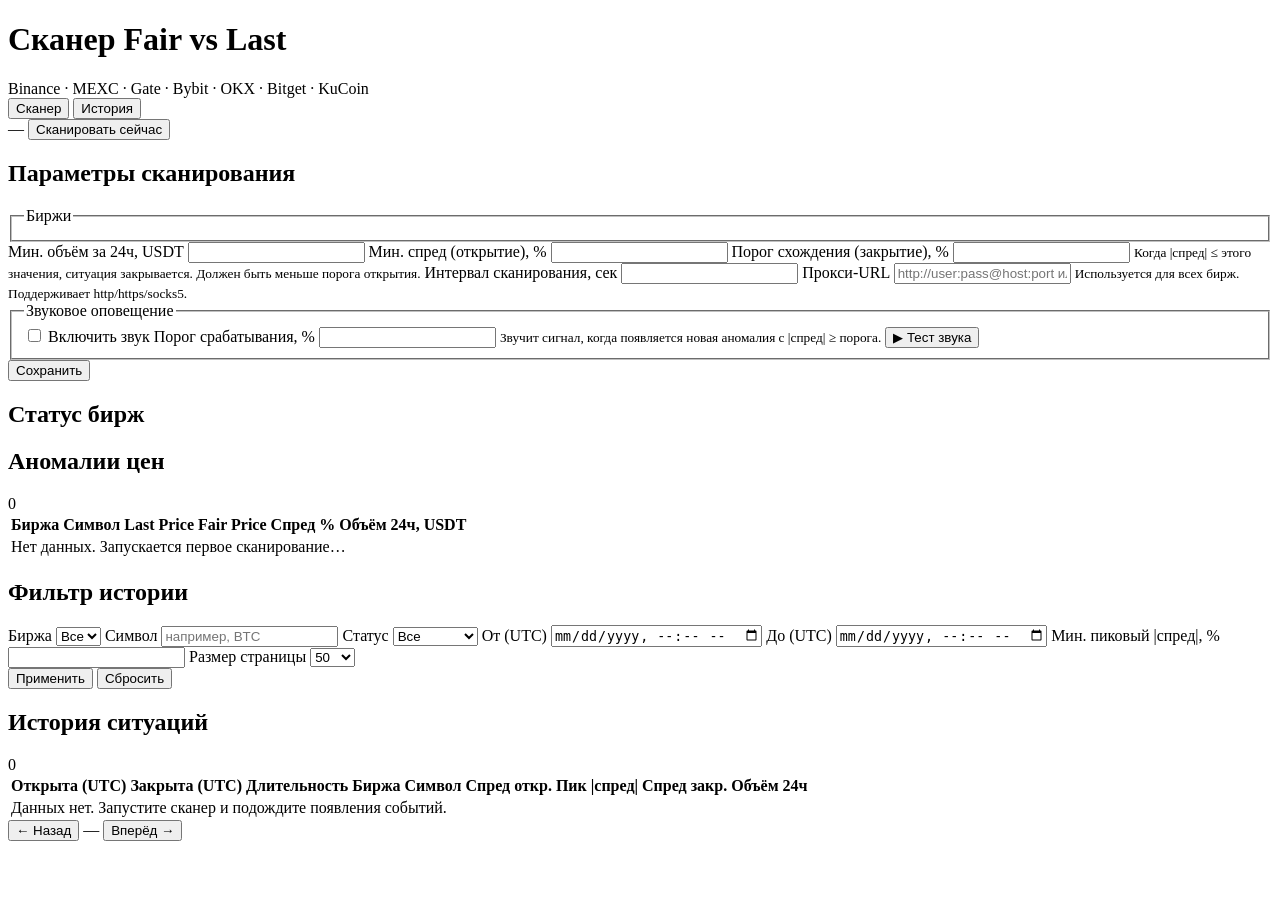
==== commit 5ea352be: "feat: persist spread situations to SQLite, add history tab with filters - New app/history.py: SQLite" ====
--- a/app/static/index.html
+++ b/app/static/index.html
@@ -12,13 +12,17 @@
       <h1>Сканер Fair vs Last</h1>
       <span class="subtitle">Binance · MEXC · Gate · Bybit · OKX · Bitget · KuCoin</span>
     </div>
+    <nav class="tabs">
+      <button type="button" class="tab active" data-tab="scanner">Сканер</button>
+      <button type="button" class="tab" data-tab="history">История</button>
+    </nav>
     <div class="header-actions">
       <span id="last-scan" class="last-scan">—</span>
       <button id="run-now" type="button">Сканировать сейчас</button>
     </div>
   </header>
 
-  <main>
+  <main id="scanner-view" class="view active">
     <section class="panel settings-panel">
       <h2>Параметры сканирования</h2>
       <form id="settings-form">
@@ -33,8 +37,14 @@
         </label>
 
         <label>
-          Мин. спред, %
+          Мин. спред (открытие), %
           <input type="number" name="min_spread_pct" min="0" step="0.1" required />
+        </label>
+
+        <label>
+          Порог схождения (закрытие), %
+          <input type="number" name="close_threshold_pct" min="0" step="0.05" required />
+          <small>Когда |спред| ≤ этого значения, ситуация закрывается. Должен быть меньше порога открытия.</small>
         </label>
 
         <label>
@@ -102,6 +112,90 @@
     </section>
   </main>
 
+  <main id="history-view" class="view">
+    <section class="panel filters-panel">
+      <h2>Фильтр истории</h2>
+      <form id="history-form">
+        <label>
+          Биржа
+          <select name="exchange">
+            <option value="">Все</option>
+          </select>
+        </label>
+        <label>
+          Символ
+          <input type="text" name="symbol" placeholder="например, BTC" autocomplete="off" />
+        </label>
+        <label>
+          Статус
+          <select name="status">
+            <option value="">Все</option>
+            <option value="open">Открытые</option>
+            <option value="closed">Закрытые</option>
+          </select>
+        </label>
+        <label>
+          От (UTC)
+          <input type="datetime-local" name="from" />
+        </label>
+        <label>
+          До (UTC)
+          <input type="datetime-local" name="to" />
+        </label>
+        <label>
+          Мин. пиковый |спред|, %
+          <input type="number" name="min_abs_spread" min="0" step="0.1" />
+        </label>
+        <label>
+          Размер страницы
+          <select name="limit">
+            <option value="50" selected>50</option>
+            <option value="100">100</option>
+            <option value="200">200</option>
+            <option value="500">500</option>
+          </select>
+        </label>
+        <div class="form-actions">
+          <button type="submit">Применить</button>
+          <button type="button" id="history-reset" class="ghost">Сбросить</button>
+          <span id="history-status" class="status-text"></span>
+        </div>
+      </form>
+    </section>
+
+    <section class="panel history-panel">
+      <div class="results-header">
+        <h2>История ситуаций</h2>
+        <span id="history-count" class="result-count">0</span>
+      </div>
+      <div class="table-wrap">
+        <table id="history-table">
+          <thead>
+            <tr>
+              <th>Открыта (UTC)</th>
+              <th>Закрыта (UTC)</th>
+              <th class="num">Длительность</th>
+              <th>Биржа</th>
+              <th>Символ</th>
+              <th class="num">Спред откр.</th>
+              <th class="num">Пик |спред|</th>
+              <th class="num">Спред закр.</th>
+              <th class="num">Объём 24ч</th>
+            </tr>
+          </thead>
+          <tbody id="history-body">
+            <tr class="empty"><td colspan="9">Данных нет. Запустите сканер и подождите появления событий.</td></tr>
+          </tbody>
+        </table>
+      </div>
+      <div class="pagination">
+        <button type="button" id="history-prev">← Назад</button>
+        <span id="history-page">—</span>
+        <button type="button" id="history-next">Вперёд →</button>
+      </div>
+    </section>
+  </main>
+
   <script src="/static/app.js"></script>
 </body>
 </html>
